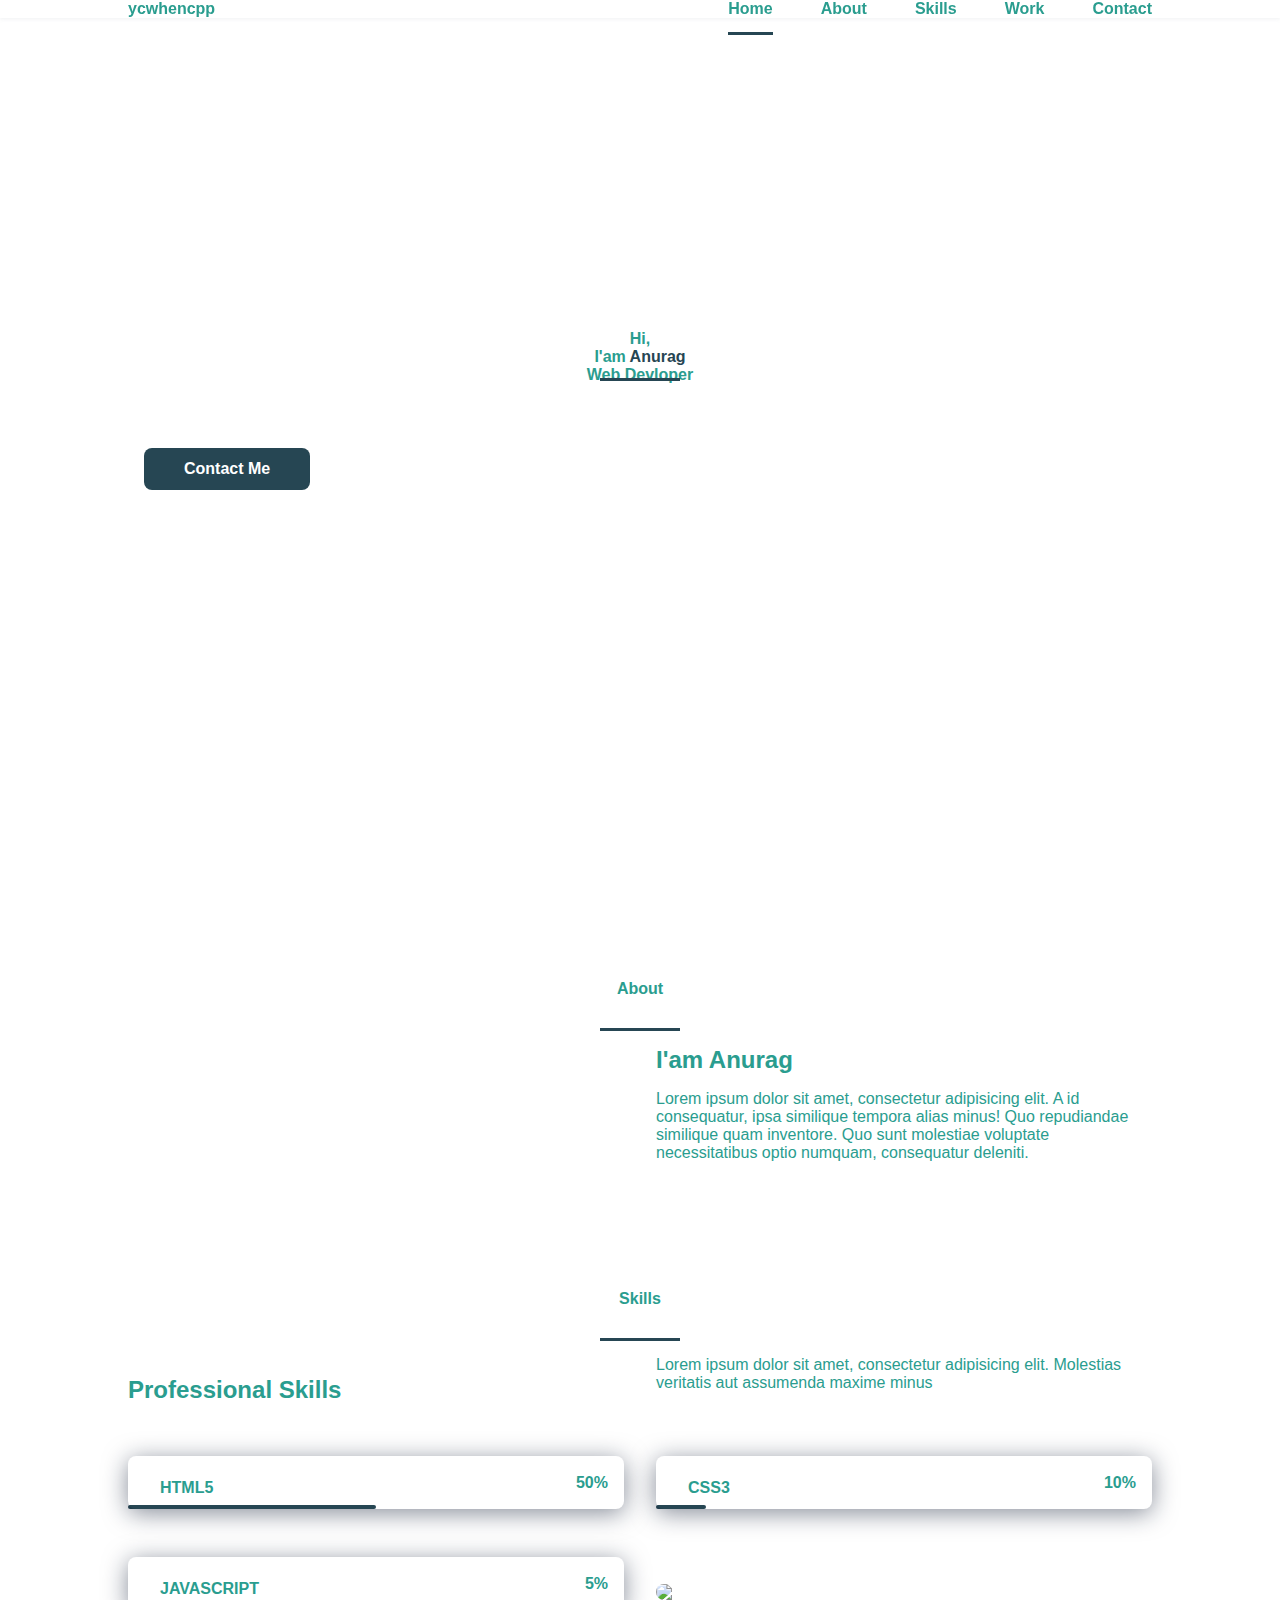
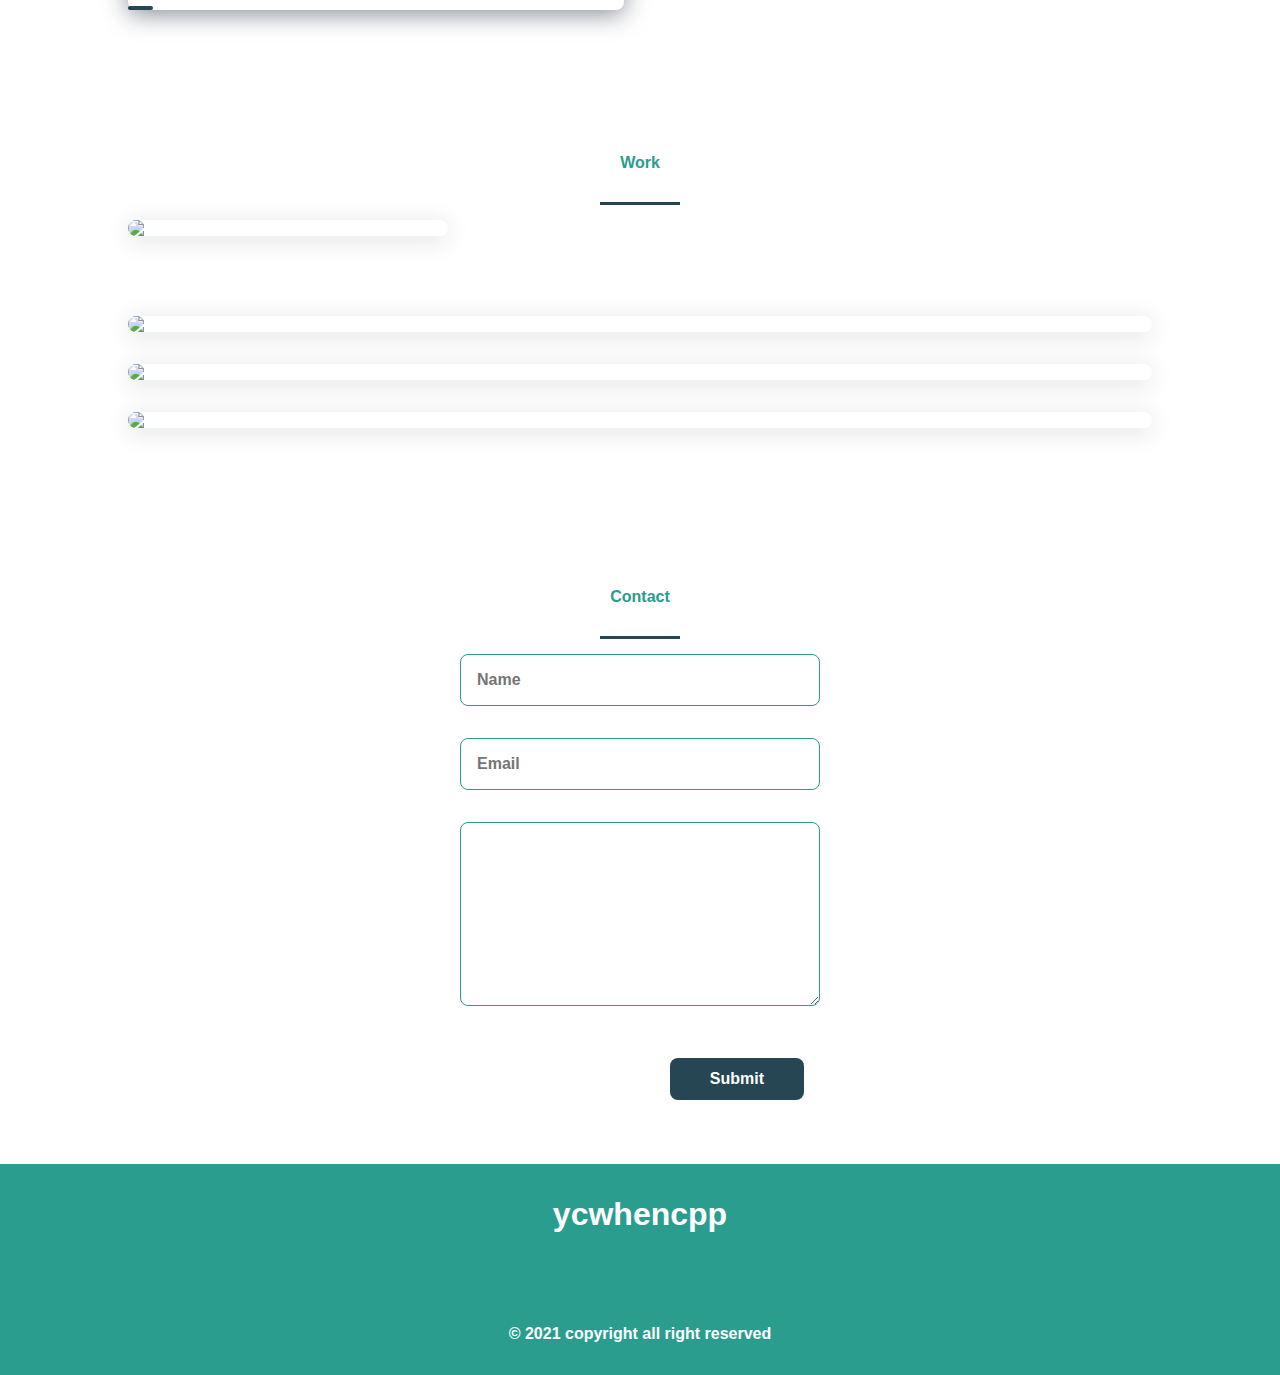
==== homepage.html @ 851d522e "intial commit" ====
<!DOCTYPE html>

<html lang="en">
    <head>
       <!-- <link rel="stylesheet" href="https://cdn.jsdelivr.net/npm/bootstrap@4.5.3/dist/css/bootstrap.min.css" integrity="sha384-TX8t27EcRE3e/ihU7zmQxVncDAy5uIKz4rEkgIXeMed4M0jlfIDPvg6uqKI2xXr2" crossorigin="anonymous">
        <script src="https://code.jquery.com/jquery-3.5.1.slim.min.js" integrity="sha384-DfXdz2htPH0lsSSs5nCTpuj/zy4C+OGpamoFVy38MVBnE+IbbVYUew+OrCXaRkfj" crossorigin="anonymous"></script>
   <script src="https://cdn.jsdelivr.net/npm/bootstrap@4.5.3/dist/js/bootstrap.bundle.min.js" integrity="sha384-ho+j7jyWK8fNQe+A12Hb8AhRq26LrZ/JpcUGGOn+Y7RsweNrtN/tE3MoK7ZeZDyx" crossorigin="anonymous"></script>-->
        <link href="styles.css" rel="stylesheet">
        <title>PORTFOLIO</title>
        <meta charset='utf-8'>
        <meta name="viewport" content="width=device-width, initial-scale=1">
    </head>
    <body>
          <header class="header-1">
              <nav class="navbar bd-grid ">
                  <div >
                      <a href ="#" class="nav-logo">ycwhencpp</a>
                  </div>
                  <div class=nav-menu id="nav-menu">
                      <ul class="nav-list">
                          <li class="nav-item"><a href="#home" class="nav-link active">Home</a></li>
                          <li class="nav-item"><a href="#about" class="nav-link">About</a></li>
                          <li class="nav-item"><a href="#skills" class="nav-link">Skills</a></li>
                          <li class="nav-item"><a href="#work" class="nav-link">Work</a></li>
                          <li class="nav-item"><a href="#contact" class="nav-link">Contact</a></li>
                      </ul>
                  </div>
                  <div class="nav-toogle" id="nav-toogle">
                    <box-icon name='menu'></box-icon>
                  </div>
              </nav>
          </header>


           <main class ="main-1">

               <!---------------HOME PAGE------------------>

               <section class="home section bd-grid" id="home">
                   <div class="home-data">
                       <h1 class="section-title">Hi,<br>I'am <span class=home-title-color>Anurag</span><br>Web Devloper</h1>
                       <a href="#" class="button-hire">Contact Me</a>
                   </div>
                   <div class="home-social">
                       <a href="#" class="home-social-icon"><box-icon name='linkedin-square' type='logo' ></box-icon></a>
                       <a href="#" class="home-social-icon"><box-icon name='github' type='logo' ></box-icon></a>

                       <a href="#" class="home-social-icon"><box-icon name='envelope' type='solid' ></box-icon></a>
                   </div>
                   <div class="home-img"><img src="Laptop.jpeg" alt=""></div>
               </section>
               <!-----------------ABOUT SECTION------------------>
               <section class= "about section " id="about">
                   <h2 class="section-title">About</h2>
                   <div class="about-container bd-grid">
                   <div class="about-img">
                       <img src="try1.jpg"  alt="">
                   </div>
                   <div>
                       <h2 class="about-subtitle">I'am Anurag</h2>
                       <P class="about-text">Lorem ipsum dolor sit amet, consectetur adipisicing elit. A id consequatur, ipsa similique tempora alias minus! Quo repudiandae similique quam inventore. Quo sunt molestiae voluptate necessitatibus optio numquam, consequatur deleniti.</P>
                   </div>
                  </div>
               </section>
               <!------------------SKILLS SECTION------------------------->
               <section class="skills section" id= "skills">
                   <h2 class="section-title">Skills</h2>
                   <div class="skills-container bd-grid" >
                       <h2 class=skils-subtitle>Professional Skills</h2>
                       <p class="skills-text">Lorem ipsum dolor sit amet, consectetur adipisicing elit. Molestias veritatis aut assumenda maxime minus</p>

                       <div class="skills-data">
                           <div class="skills-names">
                               <box-icon type='logo' name='html5' class="skills-icon"></box-icon>
                               <span class="skill-name">HTML5</span>
                           </div>
                           <div class="skills-percentage">50%</div>
                           <div class="skills-bar skills-html"></div>
                       </div>

                        <div class="skills-data">
                           <div class="skills-names">
                               <box-icon name='css3' type='logo' class="skills-icon" ></box-icon>
                               <span class="skill-name">CSS3</span>
                           </div>
                           <div class="skills-percentage">10%</div>
                           <div class="skills-bar skills-css"></div>
                       </div>

                       <div class="skills-data">
                           <div class="skills-names">
                               <box-icon name='javascript' type='logo'  class="skills-icon" ></box-icon>
                               <span class="skill-name">JAVASCRIPT</span>
                           </div>
                           <div class="skills-percentage">5%</div>
                           <div class="skills-bar skills-javascript"></div>
                       </div>
                       <div> <img src="try2.jpg" class="skills-img"></div>
                   </div>
               </section>
               <!-------------------------------WORK SECTION------------------------->
               <section class="work section" id= "work">
                   <h2 class="section-title">Work</h2>
                   <div class="work-container bd-grid">
                       <div class="work-img">
                           <img src="try3.jpg">
                       </div>
                   </div>
                   <div class="work-conatiner bd-grid">
                       <div class="work-img">
                           <img src="try4.jpg">
                       </div>
                   </div>
                   <div class="work-conatiner bd-grid">
                       <div class="work-img">
                           <img src="try5.jpg">
                       </div>
                   </div>
                   <div class="work-conatiner bd-grid">
                       <div class="work-img">
                           <img src="try6.jpg">
                       </div>
                   </div>
               </section>
               <!----------------------------CONTACT SECTION-------------------------------------->
               <section class= "contact section" id="contact">
                   <h2 class="section-title">Contact</h2>
                   <div class="contact-container bd-grid " >
                    <form action="" class="contact-form">
                        <input type="text" placeholder="Name"  autocomplete="false"class="contact-input">
                         <input type="mail" placeholder="Email"  autocomplete="false"class="contact-input">
                         <textarea name="" id="" rows="10" columns="0" class="contact-input"></textarea>
                         <input type="button" value="Submit" class="contact-button button ">
                    </form>
                   </div>
               </section>
           </main>
           <!----------------------------FOOTER ----------------------------------------->
           <footer class="footer">
               <p class="footer-title">ycwhencpp</p>
               <div class="footer-social">
                   <a href="#" class="footer-icon"><box-icon name='facebook' type='logo' ></box-icon></a>
                   <a href="#" class="footer-icon"><box-icon name='instagram' type='logo' ></box-icon></a>
                   <a href="#" class="footer-icon"><box-icon name='twitter' type='logo' ></box-icon></a>
                   <a href="#" class="footer-icon"><box-icon name='snapchat' type='logo' ></box-icon></a>
               </div>
               <p class=footer-text> &#169; 2021 copyright all right reserved</p>
           </footer>
            <!-----------scroll reaveal aniamtion script--------->
            <script src="https://unpkg.com/scrollreveal"></script>

          <!------ ADDING BOX CUSTOM ELEMENT SCRIPT--------->
        <script src="https://unpkg.com/boxicons@latest/dist/boxicons.js"></script>
        <!---------- CREATED SCRIPT FOR DESIGN-------------->
        <script src="main.js"></script>
    </body>
</html>



<!-----https://coolors.co/palettes/trendin---->
---- styles.css ----
/*------------------------------------------- DECLARING VARIABLES----------------------------------------*/

:root{
  --primary-color: #264653;
  --accent-color:#2a9d8f;
}

:root{
    --header-height:3rem;
    --font-weight:600;
}
:root{
    --body-font:"Poppins",sans-serif;
    --heading-font-size:2 rem;
    --subheading-font-size:1.5 rem;
    --normal-font-size:0.9 rem;
}
@media screen and (min-width:768px){
    --heading-font-size:3.5rem;
    --subheading-font-size:2rem;
    --normal-font-size:1rem;
}
:root{
    --mg-1:0.5rem;
    --mg-2:1rem;
    --mg-3:1.5rem;
    --mg-4:2rem;
    --mg-5:2.5rem;
    --mg-6:3rem;
}
:root{
    --z-back:-10;
    --z-normal:1;
    --z-tooltip:10;
    --z-fixed:100;
/*----------------------------------------------NECESSARY CSS VALUES---------------------------------------*/
}
*,::after ,::before{
    box-sizing:border-box;
}
html{
     scroll-behavior: smooth;
}
/*----------------------------------------------TAGS CSS VALUES--------------------------------------------*/
body{
    margin:var(--header-height) 0 0 0;
    font-family:var(--body-font);
    font-size:var(--heading-font-size);
    color:var(--accent-color);
}
h1,h2,p{
    margin:0;
}
ul{
    margin:0;
    padding:0;
    list-style:none;
}
a{
    text-decoration:none;
}
img{
    max-width:100%;
    height:auto;
    display:block;
}
/*---------------------------------------------- CLASSES CSS VALUES-----------------------------------------*/
.section-title{
    position:relative;
    font-size:var(--subheading-font-size);
    margin-top:var(--mg-2);
    margin-bottom:var(--mg-4);
    text-align:center;

}
.section-title::after{
    position:absolute;
    content:"";
    width:64px;
    height:0.18rem;
    left:0;
    right:0;
    margin:auto;
    top:2rem;
    background-color:var(--primary-color);
}
.section{
    padding-top:3rem;
    padding-bottom:2rem;

}
/*-----------------------------------------------LAYOUT CSS VALUES ---------------------------------------*/
.bd-grid{
    max-width:1024px;
    display:grid;
    grid-template-columns:100%;
    column-gap:2rem;
    width:calc(100%-2rem);
    margin-left:var(--mg-2);
    margin-right:var(--mg-2);

}
.header-1{
    position:fixed;
    width:100%;
    top:0;
    left:0;
    background-color:#fff;
    z-index:var(--z-fixed);
    box-shadow: 0px 1px 4px rgba(146,161,176,0.15);
}
.navbar{
    display:flex;
    justify-content:space-between;
    align-items:center;
    height:var(--header-height);
    font-weight:var(--font-weight);
}
@media screen and (max-device-width:768px){
    .nav-menu{
        position:fixed;
        top:var(--header-height);
        right:-100%;
        background-color:var(--accent-color);
        padding:2rem;
        width:75%;
        height:100%;
        transition:0.5s;
    }
}
 .nav-item{
        margin-bottom:var(--mg-4);
    }
    .nav-link{
        position:relative;
        color:#fff;
    }
    .nav-link:hover{
        position:relative;
    }
    .nav-link:hover::after{
        position:absolute;
        content:"";
        top:2rem;
        left:0;
        height:0.18rem;
        width:100%;
        background-color:var(--primary-color);
    }
    .nav-logo{
        color:var(--accent-color);
    }
    .nav-toogle{
        color:var(--accent.color);
        font-size:1.5rem;
        cursor:pointer;
    }
/*----------------------------------------------ACTIVE MENUBAR CSS----------------------------------------*/
.active::after{
     position:absolute;
        content:"";
        top:2rem;
        left:0;
        height:0.18rem;
        width:100%;
        background-color:var(--primary-color);
}
.show{
    right:0;
}
/*-----------------------------------------------HOME SECTION CSS-----------------------------------------*/

.home{
    grid-row-gap: 1rem ;
    height:calc(100vh - 3rem);
}
.home-data{
    align-self:center;
}
.home-data{
    font-size:var(--heading-font-size);
    margin-bottom:var(--mg-5);

}
.home-title-color{
    color:var(--primary-color);
}
.home-social{
    display:flex;
    flex-direction:column;
}
.home-social-icon{
    color:var(--accent-color);
    margin-bottom:var(--mg-4);
    font-size:1.5rem;
    width:max-content;
}
.home-social-icon:hover{
    color:var(--primary-color);
}
.home-img{
    position:absolute;
    width:295px;
    right:0;
    bottom:0;
}
.button-hire ,.button{
    display:inline-block;
    background-color:var(--primary-color);
    color:#fff;
    font-weight:var(--font-weight);
    border-radius:0.5rem;
    padding:.75rem 2.5rem;
    margin:1rem;
}
.button-hire:hover, .button:hover{
    box-shadow: 0 10px 36px rgba(0,0,0,.15);
}
/*----------------------------------------ABOUT SECTION CSS----------------------------------------------*/
.about-container{
    display:grid;
     grid-row-gap:2rem;
    text-align:center;
}
.about-subtitle{
    margin-bottom:var(--mg-2);
}
.about-img{
   display:flex;
   justify-content:center;
}
.about-img img{
    width:240px;
     border-radius:0.5rem;
}
/*-------------------------------------------SKILLS SECTION CSS-------------------------------------------*/
.skills-container{
     grid-row-gap:2rem;
    text-align:center;
}
.skills-subtitle{
    margin-bottom:var(--mg-2);
}
.skills-text{
    margin-bottom:var(--mg-4);
}
.skills-data{
    display:flex;
    justify-content:space-between;
    align-items:center;
    position:relative;
    font-weight:var(--font-weight);
    padding:.5rem 1rem;
    margin-bottom:var(--mg-2);
    border-radius:.5rem;
    box-shadow: 0 4px 25px rgba(14,26,49,.5);
}
.skills-icon{
    margin-right:var(--mg-2);
    font-size:2rem;
    color:var(--primary-color);
    margin-bottom:10px;
}
.skills-names{
    align-items:center;
}
.skills-bar{
    position:absolute;
    left:0;
    bottom:0;
    background-color:var(--primary-color);
    height:.25rem;
    border-radius:.5rem;
    z-index:var(--z-back);
}
.skills-html{
    width:50%;
}
.skills-css{
    width:10%;
}
.skills-javascript{
    width:5%;
}
.skills-img{
    border-radius:.5rem;
}
/*------------------------------------------WORK SECTION CSS---------------------------------------------*/
.work{
    text-align:center;
}

.work-img{
    box-shadow:0 4px 25px rgba(14,36,49,.15);
    border-radius:.5rem;
    margin-bottom:2rem;
    overflow:hidden;
}
.work-img img{
    transition:0.5s;
    cursor:pointer;
}
.work-img img:hover{
    transform:scale(1.1);
}
/*---------------------------------------------CONTACT SECTION CSS---------------------------------------*/
.contact-input{
    width:100%;
    font-size:var(--normal-font-size);
    font-weight:var(--font-weight);
    padding:1rem;
    border-radius:.5rem;
    border: 1.5px solid var(--accent-color);
    outline:none;
    margin-bottom:var(--mg-4);
}
.contact-button{
    display:block;
    border:none;
    outline:none;
    font-size:var(--normal-font-size);
    margin-left:auto;
    cursor:pointer;
}
/*----------------------------------------FOOTER CSS-----------------------------------------------------*/
.footer{
    background-color:var(--accent-color);
    color:#fff;
    font-weight:var(--font-weight);
    text-align:center;
    padding:2rem 0;
}
.footer-title{
    font-size:2rem;
    margin-bottom:var(--mg-4);
}
.footer-social{
    margin-bottom:var(--mg-4);
}
.footer-icon{
    font-size:1.5rem;
    color:#fff;
    margin:0  var(--mg-2) ;
}
/*----------------------------------------MEDIA QUERIES--------------------------------------------------*/
@media screen and (min-width:768px){
    body{
        margin:0;
    }
    .section{
        padding-top:4rem;
        padding-bottom:3rem;
    }
    .section-title{
        margin-bottom:var(--mg-6);
    }
    .section-title::after{
        width:80px;
        top:3rem;
    }
    .navbar{
        height:calc(var(--header-height) +1rem );
    }
    .nav-list{
        display:flex;
        padding-top:0;
    }
    .nav-item{
        margin-left:var(--mg-6);
        margin-bottom:0;
    }
    .nav-toogle{
        display:none;
    }
    .nav-link{
        color:var(--accent-color);
    }
    .home{
        height:100vh;
    }
    .home-data{
        align-self:flex-end;
    }
    .home-social{
        padding-top:0;
        padding-bottom:2.5rem;
        flex-direction:row;
        align-self:flex-end;
    }
    .home-social-icon{
        margin-bottom:0;
        margin-right:var(--mg-4);
    }
    .home-img{
        width:457px;
        bottom:15%;
    }
    .about-container, .skills-container {
        grid-template-columns:repeat(2,1fr);
        align-items:center;
        text-align:initial;
    }
    .about-img img{
        width:300px;
    }
    .work-container{
        grid-template-columns:repeat(3,1fr);
        grid-template-rows:repeat(2,1fr);
        column-gap:2rem;
    }
    .contact-form{
        width:360px;
    }
    .contact-container{

        justify-items:center;
    }
}
@media  screen and (min-width: 1024px ){
    .bd-grid{
        margin-left:auto;
        margin-right:auto;
    }
    .home-img{
        right:10%;
    }
}
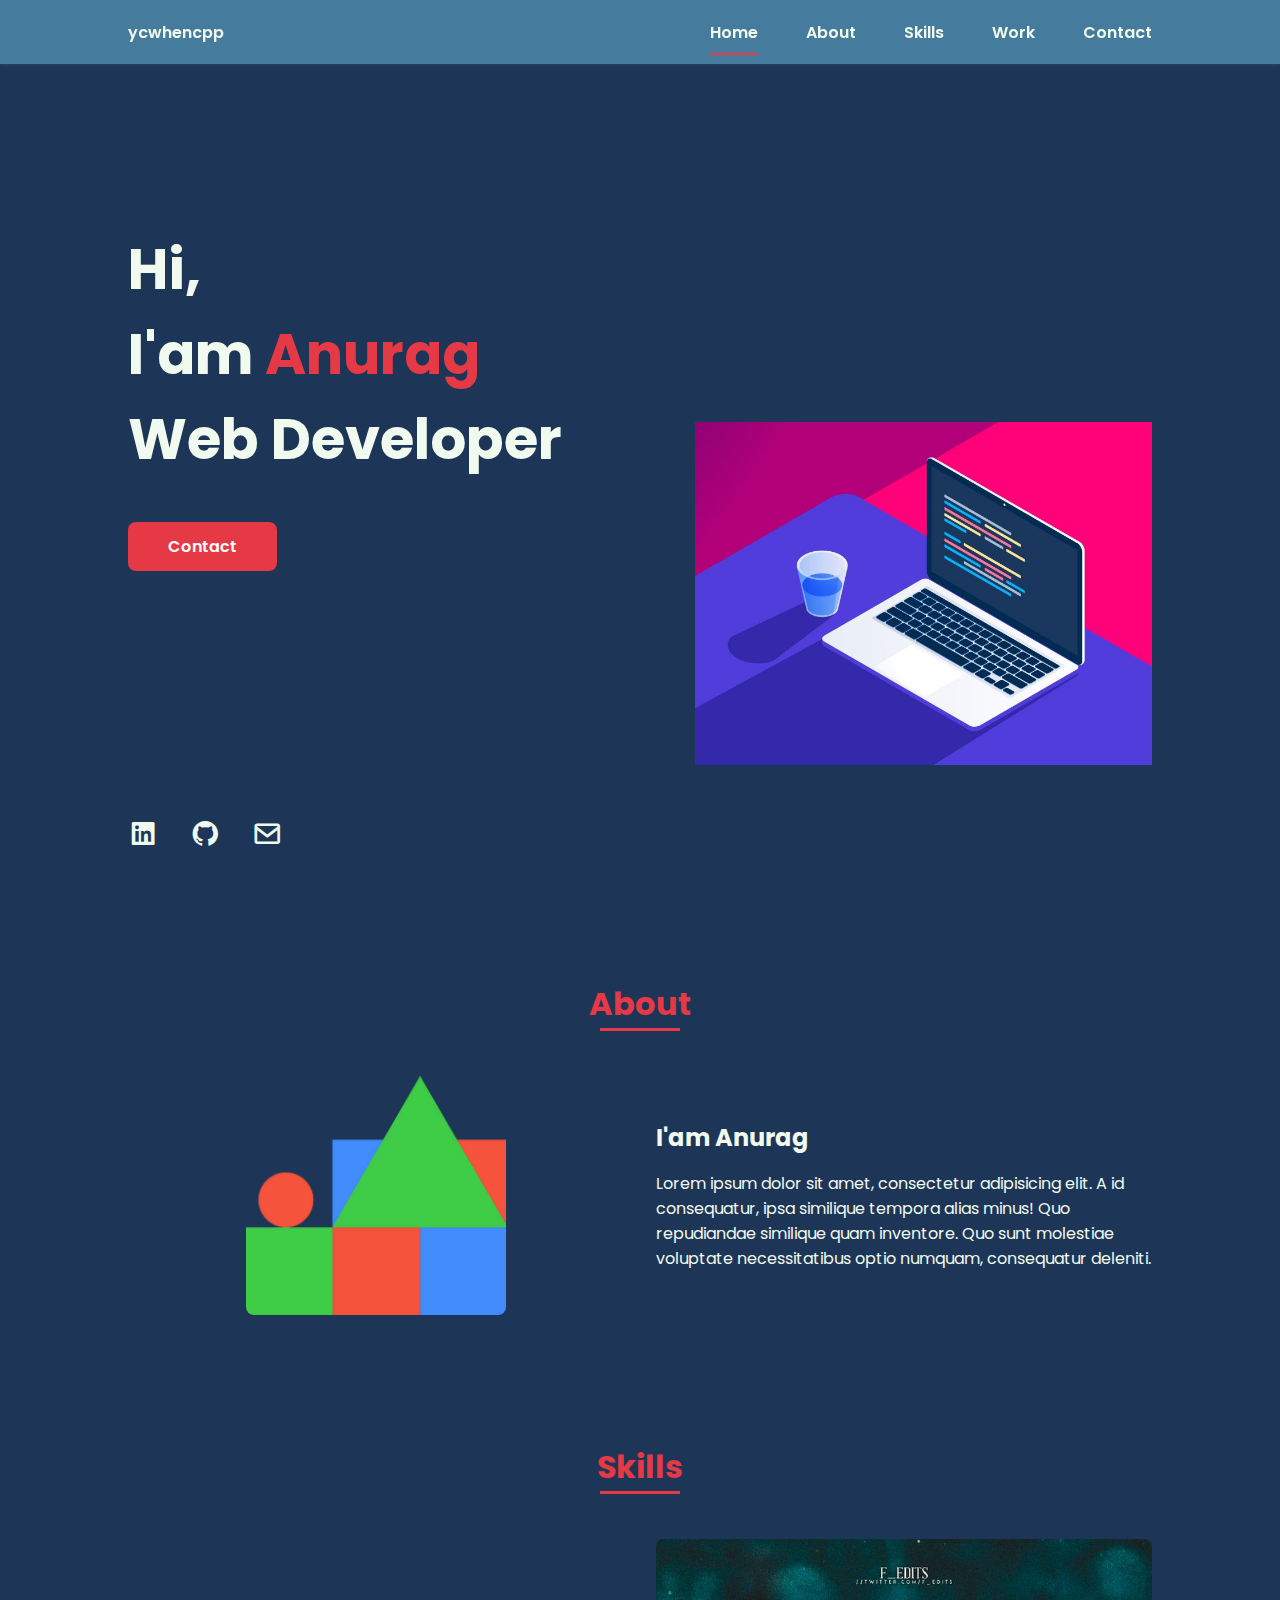
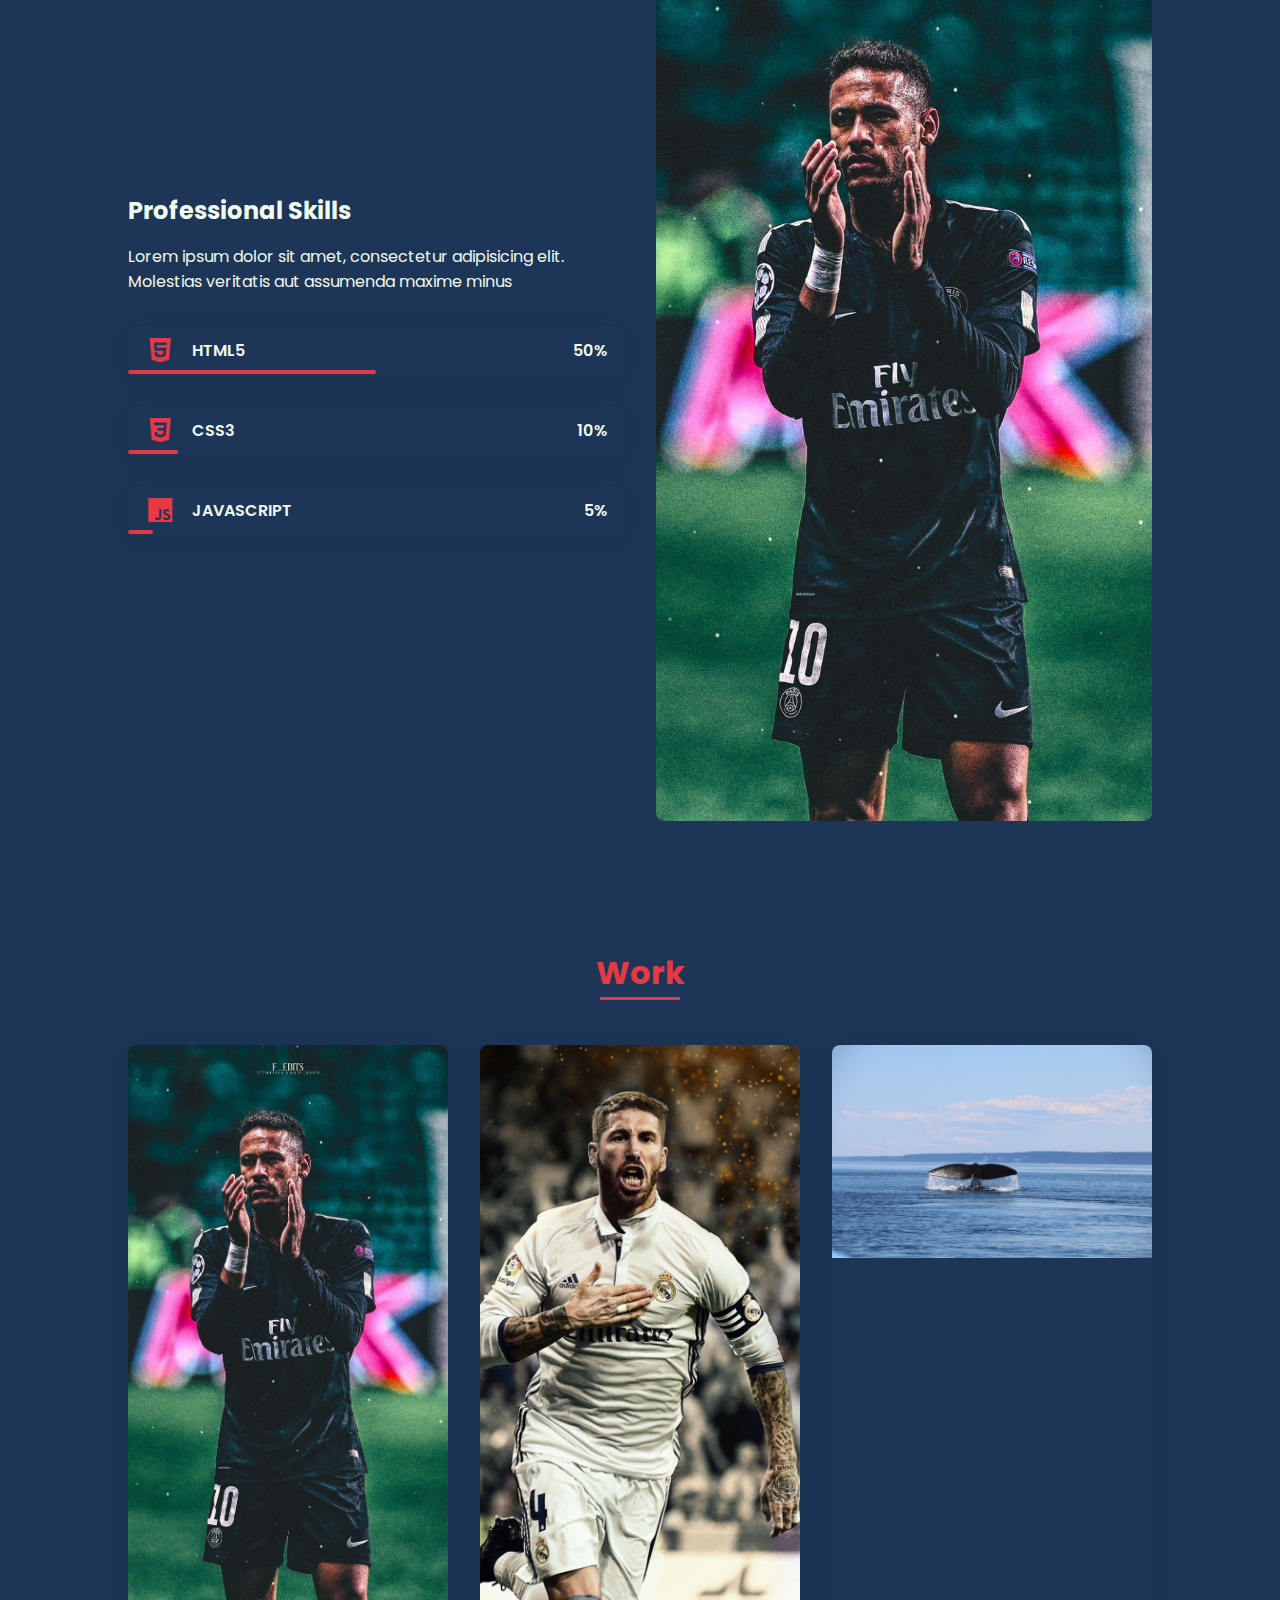
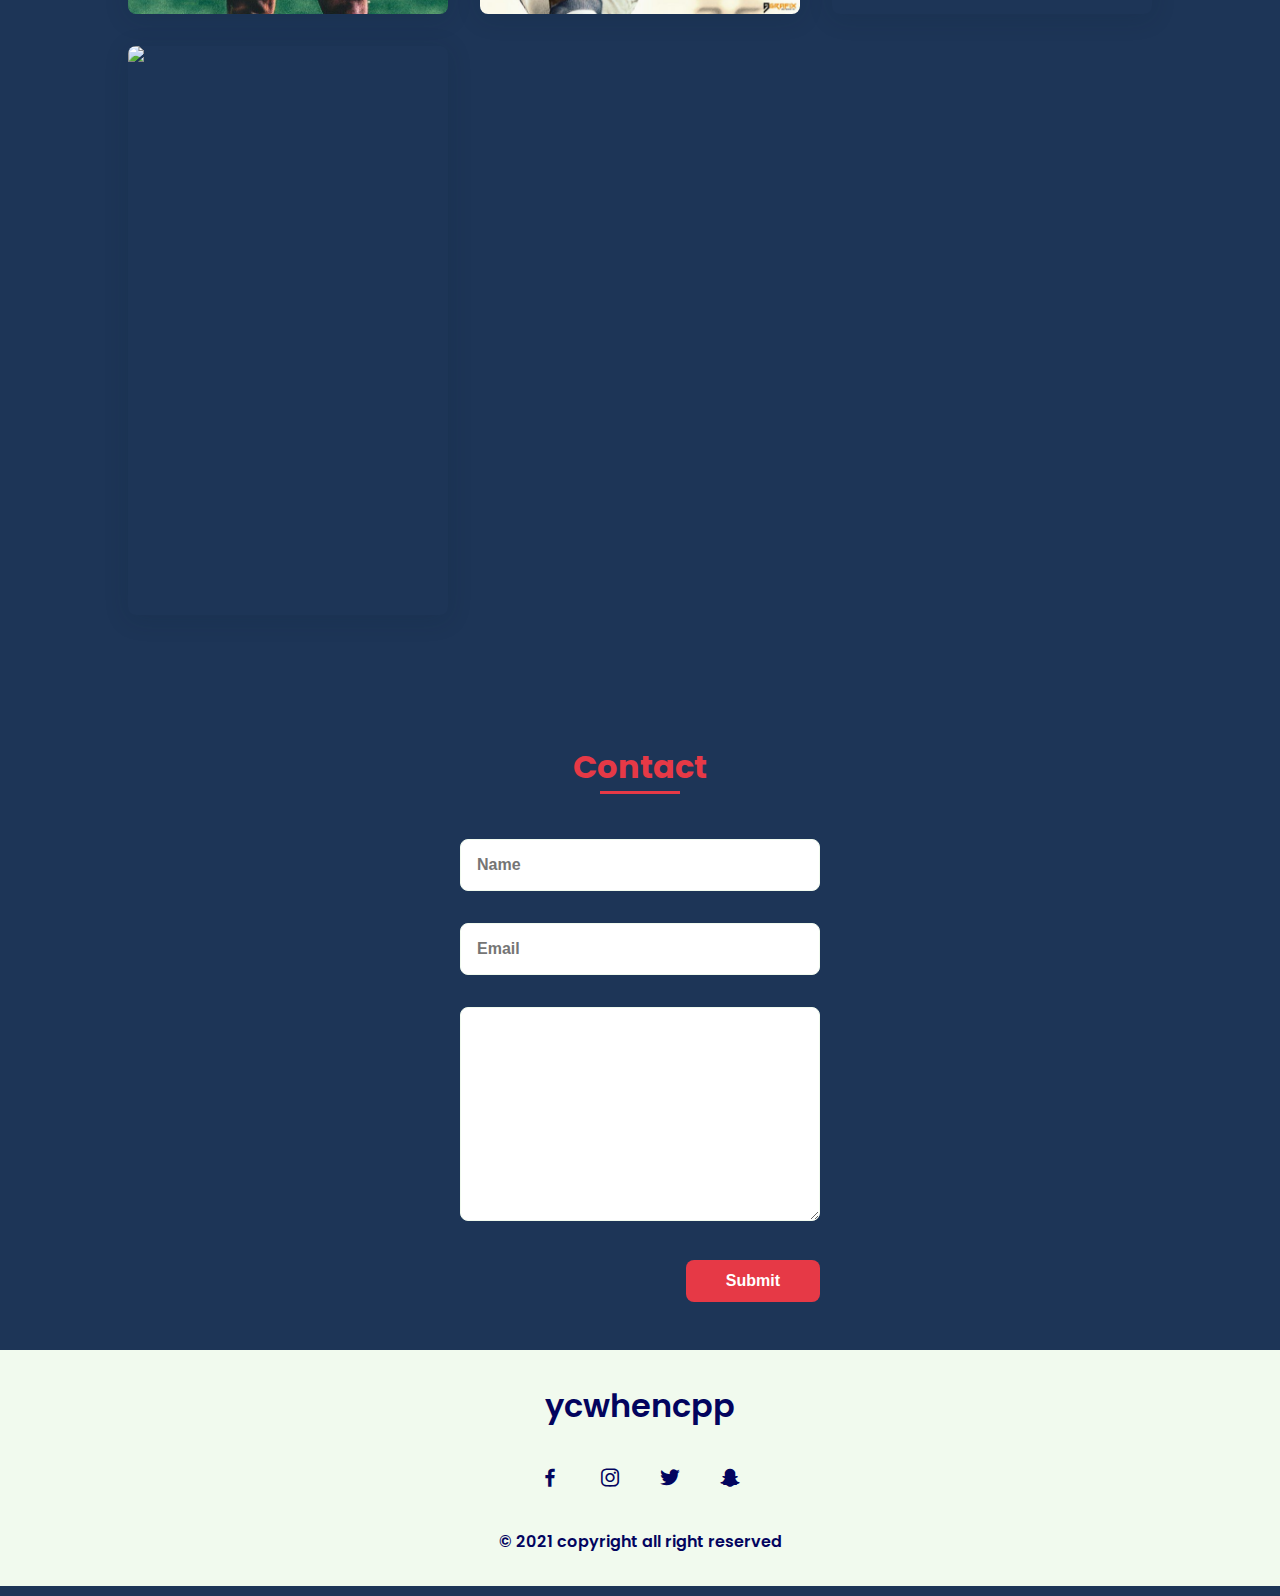
==== commit 06f32dca: "fixed homepage issue" ====
--- a/homepage.html
+++ b/homepage.html
@@ -5,14 +5,30 @@
        <!-- <link rel="stylesheet" href="https://cdn.jsdelivr.net/npm/bootstrap@4.5.3/dist/css/bootstrap.min.css" integrity="sha384-TX8t27EcRE3e/ihU7zmQxVncDAy5uIKz4rEkgIXeMed4M0jlfIDPvg6uqKI2xXr2" crossorigin="anonymous">
         <script src="https://code.jquery.com/jquery-3.5.1.slim.min.js" integrity="sha384-DfXdz2htPH0lsSSs5nCTpuj/zy4C+OGpamoFVy38MVBnE+IbbVYUew+OrCXaRkfj" crossorigin="anonymous"></script>
    <script src="https://cdn.jsdelivr.net/npm/bootstrap@4.5.3/dist/js/bootstrap.bundle.min.js" integrity="sha384-ho+j7jyWK8fNQe+A12Hb8AhRq26LrZ/JpcUGGOn+Y7RsweNrtN/tE3MoK7ZeZDyx" crossorigin="anonymous"></script>-->
+
+                <meta charset="UTF-8">
+        <meta name="viewport" content="width=device-width, initial-scale=1">
+
+
+
         <link href="styles.css" rel="stylesheet">
-        <title>PORTFOLIO</title>
-        <meta charset='utf-8'>
-        <meta name="viewport" content="width=device-width, initial-scale=1">
+
+
+
+         <!------ ADDING BOX CUSTOM ELEMENT SCRIPT--------->
+        <link href="https://cdn.jsdelivr.net/npm/boxicons@2.0.5/css/boxicons.min.css" rel="stylesheet">
+        <link href='https://unpkg.com/boxicons@2.0.7/css/boxicons.min.css' rel='stylesheet'>
+
+        <title>Portfolio</title>
+
+
+
+
+
     </head>
     <body>
           <header class="header-1">
-              <nav class="navbar bd-grid ">
+              <nav class="nav bd-grid ">
                   <div >
                       <a href ="#" class="nav-logo">ycwhencpp</a>
                   </div>
@@ -26,7 +42,7 @@
                       </ul>
                   </div>
                   <div class="nav-toogle" id="nav-toogle">
-                    <box-icon name='menu'></box-icon>
+                    <i class='bx bx-menu'></i>
                   </div>
               </nav>
           </header>
@@ -36,25 +52,28 @@
 
                <!---------------HOME PAGE------------------>
 
-               <section class="home section bd-grid" id="home">
+               <section class="home bd-grid" id="home">
                    <div class="home-data">
-                       <h1 class="section-title">Hi,<br>I'am <span class=home-title-color>Anurag</span><br>Web Devloper</h1>
-                       <a href="#" class="button-hire">Contact Me</a>
+                    <h1 class="home-title">Hi,<br>I'am <span class=home-title-color>Anurag</span><br>Web Developer</h1>
+                       <a href="#" class="button-hire button">Contact</a>
                    </div>
                    <div class="home-social">
-                       <a href="#" class="home-social-icon"><box-icon name='linkedin-square' type='logo' ></box-icon></a>
-                       <a href="#" class="home-social-icon"><box-icon name='github' type='logo' ></box-icon></a>
+                   <a href="https://www.linkedin.com/in/anurag-kumar-chaudhary-4576191a0/" class="home-social-icon"><i class='bx bxl-linkedin-square bx-tada' ></i></a>
 
-                       <a href="#" class="home-social-icon"><box-icon name='envelope' type='solid' ></box-icon></a>
+                   <a href="https://github.com/ycwhencpp" class="home-social-icon"><i class='bx bxl-github bx-tada' ></i></a>
+                   <a href="mailto:anurag.jay1002@gmail.com" class="home-social-icon"><i class='bx bx-envelope bx-tada' ></i></a>
+
+
+
                    </div>
-                   <div class="home-img"><img src="Laptop.jpeg" alt=""></div>
+                   <div class="home-img"><img src="images/Laptop.jpeg" alt=""></div>
                </section>
                <!-----------------ABOUT SECTION------------------>
                <section class= "about section " id="about">
                    <h2 class="section-title">About</h2>
                    <div class="about-container bd-grid">
                    <div class="about-img">
-                       <img src="try1.jpg"  alt="">
+                       <img src=" images/try1.jpg"  alt="">
                    </div>
                    <div>
                        <h2 class="about-subtitle">I'am Anurag</h2>
@@ -66,71 +85,86 @@
                <section class="skills section" id= "skills">
                    <h2 class="section-title">Skills</h2>
                    <div class="skills-container bd-grid" >
-                       <h2 class=skils-subtitle>Professional Skills</h2>
+                    <div>
+                       <h2 class=skills-subtitle>Professional Skills</h2>
                        <p class="skills-text">Lorem ipsum dolor sit amet, consectetur adipisicing elit. Molestias veritatis aut assumenda maxime minus</p>
-
                        <div class="skills-data">
                            <div class="skills-names">
-                               <box-icon type='logo' name='html5' class="skills-icon"></box-icon>
-                               <span class="skill-name">HTML5</span>
+                               <i class="bx bxl-html5 skills-icon"></i>
+                               <span class="skills-name">HTML5</span>
                            </div>
-                           <div class="skills-percentage">50%</div>
-                           <div class="skills-bar skills-html"></div>
+                            <div class="skills-bar skills-html"> </div>
+
+                           <div>
+
+                            <span class="skills-percentage" >50%</span>
+                           </div>
+                          </div>
+                       <div class="skills-data">
+                           <div class="skills-names">
+                               <i class="bx bxl-css3 skills-icon"></i>
+                               <span class="skills-name">CSS3</span>
+                           </div>
+                           <div class="skills-bar skills-css"></div>
+                           <div>
+                            <span class="skills-percentage" >10%</span>
+                           </div>
+
+                       </div>
+                       <div class="skills-data">
+                           <div class="skills-names">
+                               <i class="bx bxl-javascript skills-icon" ></i>
+                               <span class="skills-name">JAVASCRIPT</span>
+                           </div>
+                           <div class="skills-bar skills-javascript"></div>
+                           <div>
+                            <span class="skills-percentage" >5%</span>
+                           </div>
+
                        </div>
 
-                        <div class="skills-data">
-                           <div class="skills-names">
-                               <box-icon name='css3' type='logo' class="skills-icon" ></box-icon>
-                               <span class="skill-name">CSS3</span>
-                           </div>
-                           <div class="skills-percentage">10%</div>
-                           <div class="skills-bar skills-css"></div>
+                      </div>
+                       <div>
+                        <img src="images/try3.jpg" class="skills-img">
                        </div>
+                      </div>
 
-                       <div class="skills-data">
-                           <div class="skills-names">
-                               <box-icon name='javascript' type='logo'  class="skills-icon" ></box-icon>
-                               <span class="skill-name">JAVASCRIPT</span>
-                           </div>
-                           <div class="skills-percentage">5%</div>
-                           <div class="skills-bar skills-javascript"></div>
-                       </div>
-                       <div> <img src="try2.jpg" class="skills-img"></div>
-                   </div>
                </section>
                <!-------------------------------WORK SECTION------------------------->
                <section class="work section" id= "work">
                    <h2 class="section-title">Work</h2>
                    <div class="work-container bd-grid">
+
                        <div class="work-img">
-                           <img src="try3.jpg">
+                           <img src="images/try3.jpg">
                        </div>
-                   </div>
-                   <div class="work-conatiner bd-grid">
+
+
                        <div class="work-img">
-                           <img src="try4.jpg">
+                           <img src="images/try4.jpg">
                        </div>
-                   </div>
-                   <div class="work-conatiner bd-grid">
+
+
                        <div class="work-img">
-                           <img src="try5.jpg">
+                           <img src="images/try5.jpg">
                        </div>
-                   </div>
-                   <div class="work-conatiner bd-grid">
+
                        <div class="work-img">
-                           <img src="try6.jpg">
+                           <img src="images/try6.jpg">
                        </div>
                    </div>
                </section>
                <!----------------------------CONTACT SECTION-------------------------------------->
+
                <section class= "contact section" id="contact">
                    <h2 class="section-title">Contact</h2>
-                   <div class="contact-container bd-grid " >
+                   <div class="contact-container bd-grid">
                     <form action="" class="contact-form">
+
                         <input type="text" placeholder="Name"  autocomplete="false"class="contact-input">
-                         <input type="mail" placeholder="Email"  autocomplete="false"class="contact-input">
+                        <input type="mail" placeholder="Email"  autocomplete="false"class="contact-input">
                          <textarea name="" id="" rows="10" columns="0" class="contact-input"></textarea>
-                         <input type="button" value="Submit" class="contact-button button ">
+                         <input type="button" value="Submit" class="contact-button button">
                     </form>
                    </div>
                </section>
@@ -139,20 +173,22 @@
            <footer class="footer">
                <p class="footer-title">ycwhencpp</p>
                <div class="footer-social">
-                   <a href="#" class="footer-icon"><box-icon name='facebook' type='logo' ></box-icon></a>
-                   <a href="#" class="footer-icon"><box-icon name='instagram' type='logo' ></box-icon></a>
-                   <a href="#" class="footer-icon"><box-icon name='twitter' type='logo' ></box-icon></a>
-                   <a href="#" class="footer-icon"><box-icon name='snapchat' type='logo' ></box-icon></a>
+
+                <a href="#" class="footer-icon"><i class="bx bxl-facebook" ></i></a>
+                <a href="https://www.instagram.com/anurag_chaudhary.1/" class="footer-icon"><i class="bx bxl-instagram" ></i></a>
+                <a href="https://twitter.com/ycwhencpp" class="footer-icon"><i class="bx bxl-twitter" ></i></a>
+                <a href="#" class="footer-icon"><i class="bx bxl-snapchat" ></i></a>
+
                </div>
                <p class=footer-text> &#169; 2021 copyright all right reserved</p>
            </footer>
             <!-----------scroll reaveal aniamtion script--------->
-            <script src="https://unpkg.com/scrollreveal"></script>
+           <script src="https://unpkg.com/scrollreveal"></script>
 
-          <!------ ADDING BOX CUSTOM ELEMENT SCRIPT--------->
-        <script src="https://unpkg.com/boxicons@latest/dist/boxicons.js"></script>
+
         <!---------- CREATED SCRIPT FOR DESIGN-------------->
         <script src="main.js"></script>
+
     </body>
 </html>
 
--- a/styles.css
+++ b/styles.css
@@ -1,8 +1,18 @@
+
+
+                       /*------------------GOOGLE FONTS-------------------------*/
+
+
+@import url("https://fonts.googleapis.com/css2?family=Poppins:wght@400;600;700&display=swap");
+
+
+
+
 /*------------------------------------------- DECLARING VARIABLES----------------------------------------*/
 
 :root{
-  --primary-color: #264653;
-  --accent-color:#2a9d8f;
+  --primary-color: #e63946;
+  --accent-color:#f1faee;
 }
 
 :root{
@@ -11,14 +21,16 @@
 }
 :root{
     --body-font:"Poppins",sans-serif;
-    --heading-font-size:2 rem;
-    --subheading-font-size:1.5 rem;
-    --normal-font-size:0.9 rem;
+    --heading-font-size: 2rem;
+    --subheading-font-size: 1.5rem;
+    --normal-font-size:  0.938rem;
 }
 @media screen and (min-width:768px){
-    --heading-font-size:3.5rem;
-    --subheading-font-size:2rem;
-    --normal-font-size:1rem;
+    :root{
+    --heading-font-size: 3.5rem;
+    --subheading-font-size: 2rem;
+    --normal-font-size: 1rem;
+}
 }
 :root{
     --mg-1:0.5rem;
@@ -35,17 +47,18 @@
     --z-fixed:100;
 /*----------------------------------------------NECESSARY CSS VALUES---------------------------------------*/
 }
-*,::after ,::before{
+* ,::before,::after{
     box-sizing:border-box;
 }
 html{
      scroll-behavior: smooth;
+     background-color:#1d3557;
 }
 /*----------------------------------------------TAGS CSS VALUES--------------------------------------------*/
 body{
     margin:var(--header-height) 0 0 0;
     font-family:var(--body-font);
-    font-size:var(--heading-font-size);
+    font-size:var(--normal-font-size);
     color:var(--accent-color);
 }
 h1,h2,p{
@@ -60,17 +73,22 @@
     text-decoration:none;
 }
 img{
-    max-width:100%;
+    max-width: 100%;
     height:auto;
     display:block;
 }
+
+
 /*---------------------------------------------- CLASSES CSS VALUES-----------------------------------------*/
+
+
 .section-title{
     position:relative;
     font-size:var(--subheading-font-size);
     margin-top:var(--mg-2);
     margin-bottom:var(--mg-4);
     text-align:center;
+    color:var(--primary-color);
 
 }
 .section-title::after{
@@ -85,47 +103,53 @@
     background-color:var(--primary-color);
 }
 .section{
-    padding-top:3rem;
-    padding-bottom:2rem;
+    padding-top: 3rem;
+    padding-bottom: 2rem;
 
 }
 /*-----------------------------------------------LAYOUT CSS VALUES ---------------------------------------*/
 .bd-grid{
-    max-width:1024px;
-    display:grid;
-    grid-template-columns:100%;
-    column-gap:2rem;
-    width:calc(100%-2rem);
-    margin-left:var(--mg-2);
-    margin-right:var(--mg-2);
+    max-width: 1024px;
+  display: grid;
+  grid-template-columns: 100%;
+  grid-column-gap: 2rem;
+  width: calc(100% - 2rem);
+  margin-left: var(--mg-2);
+  margin-right: var(--mg-2);
 
 }
 .header-1{
-    position:fixed;
-    width:100%;
-    top:0;
-    left:0;
-    background-color:#fff;
-    z-index:var(--z-fixed);
-    box-shadow: 0px 1px 4px rgba(146,161,176,0.15);
-}
-.navbar{
+    width: 100%;
+  position: fixed;
+  top: 0;
+  left: 0;
+  z-index: var(--z-fixed);
+  background-color: #457b9d;
+  box-shadow: 0 1px 4px rgba(146,161,176,.15);
+}
+
+/*-----------------------------------------------NAVBAR CSS LAYOUT---------------------------------------*/
+
+ .nav{
+
     display:flex;
     justify-content:space-between;
     align-items:center;
     height:var(--header-height);
     font-weight:var(--font-weight);
-}
-@media screen and (max-device-width:768px){
+
+}
+
+@media screen and (max-width:768px){
     .nav-menu{
-        position:fixed;
-        top:var(--header-height);
-        right:-100%;
-        background-color:var(--accent-color);
-        padding:2rem;
-        width:75%;
-        height:100%;
-        transition:0.5s;
+        position: fixed;
+    top: var(--header-height);
+    right: -100%;
+    width: 80%;
+    height: 100%;
+    padding: 2rem;
+    background-color: var(--accent-color);
+    transition: .5s;
     }
 }
  .nav-item{
@@ -151,7 +175,7 @@
         color:var(--accent-color);
     }
     .nav-toogle{
-        color:var(--accent.color);
+        color:var(--accent-color);
         font-size:1.5rem;
         cursor:pointer;
     }
@@ -167,36 +191,38 @@
 }
 .show{
     right:0;
+    background-color:hsl(209, 55%, 39%);
 }
 /*-----------------------------------------------HOME SECTION CSS-----------------------------------------*/
 
 .home{
-    grid-row-gap: 1rem ;
-    height:calc(100vh - 3rem);
+                                               /*try grid-row-gap*/
+     height: calc(100vh - 3rem);
+  row-gap: 1rem;
 }
 .home-data{
     align-self:center;
 }
-.home-data{
-    font-size:var(--heading-font-size);
-    margin-bottom:var(--mg-5);
+.home-title{
+    font-size: var(--heading-font-size);
+  margin-bottom: var(--mg-5);
 
 }
 .home-title-color{
     color:var(--primary-color);
 }
 .home-social{
-    display:flex;
+    display: flex;
     flex-direction:column;
 }
 .home-social-icon{
-    color:var(--accent-color);
-    margin-bottom:var(--mg-4);
-    font-size:1.5rem;
-    width:max-content;
+    width: max-content;
+  margin-bottom: var(--mg-2);
+  font-size: 1.5rem;
+  color: var(--accent-color);
 }
 .home-social-icon:hover{
-    color:var(--primary-color);
+    color: var(--primary-color);
 }
 .home-img{
     position:absolute;
@@ -207,35 +233,39 @@
 .button-hire ,.button{
     display:inline-block;
     background-color:var(--primary-color);
-    color:#fff;
+    color:white;
     font-weight:var(--font-weight);
     border-radius:0.5rem;
     padding:.75rem 2.5rem;
-    margin:1rem;
+
 }
 .button-hire:hover, .button:hover{
     box-shadow: 0 10px 36px rgba(0,0,0,.15);
 }
 /*----------------------------------------ABOUT SECTION CSS----------------------------------------------*/
 .about-container{
-    display:grid;
-     grid-row-gap:2rem;
+                                        /*try grid-row-gap*/
+     row-gap: 2rem;
     text-align:center;
 }
 .about-subtitle{
     margin-bottom:var(--mg-2);
 }
 .about-img{
-   display:flex;
-   justify-content:center;
+                                        /*try display:flex; justify-content:center;*/
+
+   justify-self:center
 }
 .about-img img{
-    width:240px;
+    width:260px;
      border-radius:0.5rem;
 }
 /*-------------------------------------------SKILLS SECTION CSS-------------------------------------------*/
+
+
 .skills-container{
-     grid-row-gap:2rem;
+                                                /*try grid-row-gap*/
+     row-gap:2rem;
     text-align:center;
 }
 .skills-subtitle{
@@ -251,17 +281,19 @@
     position:relative;
     font-weight:var(--font-weight);
     padding:.5rem 1rem;
-    margin-bottom:var(--mg-2);
+    margin-bottom:var(--mg-4);
     border-radius:.5rem;
-    box-shadow: 0 4px 25px rgba(14,26,49,.5);
+    box-shadow: 0 4px 25px rgba(14,36,49,.15);
 }
 .skills-icon{
-    margin-right:var(--mg-2);
-    font-size:2rem;
-    color:var(--primary-color);
-    margin-bottom:10px;
+  font-size:2rem;
+  margin-right: var(--mg-2);
+  color: var(--primary-color);
+
+
 }
 .skills-names{
+    display:flex;
     align-items:center;
 }
 .skills-bar{
@@ -286,18 +318,23 @@
     border-radius:.5rem;
 }
 /*------------------------------------------WORK SECTION CSS---------------------------------------------*/
+
+
 .work{
     text-align:center;
 }
-
+.work-container{
+                                            /*try grid-row-gap*/
+    row-gap: 2rem;
+}
 .work-img{
     box-shadow:0 4px 25px rgba(14,36,49,.15);
-    border-radius:.5rem;
-    margin-bottom:2rem;
+    border-radius: .5rem;
+
     overflow:hidden;
 }
 .work-img img{
-    transition:0.5s;
+    transition:1s;
     cursor:pointer;
 }
 .work-img img:hover{
@@ -323,9 +360,11 @@
     cursor:pointer;
 }
 /*----------------------------------------FOOTER CSS-----------------------------------------------------*/
+
+
 .footer{
     background-color:var(--accent-color);
-    color:#fff;
+    color:#03045e;
     font-weight:var(--font-weight);
     text-align:center;
     padding:2rem 0;
@@ -336,85 +375,96 @@
 }
 .footer-social{
     margin-bottom:var(--mg-4);
+    color:#03045e;
 }
 .footer-icon{
     font-size:1.5rem;
-    color:#fff;
-    margin:0  var(--mg-2) ;
-}
+    color:#03045e;
+
+                              /* margin -bottom:0 var(--mg-2)*/
+    margin:0 1rem ;
+}
+.footer-icon:hover{
+    color:var(--primary-color);
+}
+
 /*----------------------------------------MEDIA QUERIES--------------------------------------------------*/
 @media screen and (min-width:768px){
-    body{
-        margin:0;
-    }
-    .section{
-        padding-top:4rem;
-        padding-bottom:3rem;
-    }
-    .section-title{
-        margin-bottom:var(--mg-6);
-    }
-    .section-title::after{
-        width:80px;
-        top:3rem;
-    }
-    .navbar{
-        height:calc(var(--header-height) +1rem );
-    }
-    .nav-list{
-        display:flex;
-        padding-top:0;
-    }
-    .nav-item{
-        margin-left:var(--mg-6);
-        margin-bottom:0;
-    }
-    .nav-toogle{
-        display:none;
-    }
-    .nav-link{
-        color:var(--accent-color);
-    }
-    .home{
-        height:100vh;
-    }
-    .home-data{
-        align-self:flex-end;
-    }
-    .home-social{
-        padding-top:0;
-        padding-bottom:2.5rem;
-        flex-direction:row;
-        align-self:flex-end;
-    }
-    .home-social-icon{
-        margin-bottom:0;
-        margin-right:var(--mg-4);
-    }
-    .home-img{
-        width:457px;
-        bottom:15%;
-    }
-    .about-container, .skills-container {
-        grid-template-columns:repeat(2,1fr);
-        align-items:center;
-        text-align:initial;
-    }
-    .about-img img{
-        width:300px;
-    }
-    .work-container{
-        grid-template-columns:repeat(3,1fr);
-        grid-template-rows:repeat(2,1fr);
-        column-gap:2rem;
-    }
-    .contact-form{
-        width:360px;
-    }
-    .contact-container{
-
-        justify-items:center;
-    }
+   body{
+    margin: 0;
+  }
+  .section{
+    padding-top: 4rem;
+    padding-bottom: 3rem;
+  }
+  .section-title{
+    margin-bottom: var(--mg-6);
+  }
+  .section-title::after{
+    width: 80px;
+    top: 3rem;
+  }
+
+  .nav{
+    height: calc(var(--header-height) + 1rem);
+  }
+  .nav-list{
+    display: flex;
+    padding-top: 0;
+  }
+  .nav-item{
+    margin-left: var(--mg-6);
+    margin-bottom: 0;
+  }
+  .nav-toogle{
+    display: none;
+  }
+  .nav-link{
+    color: var(--accent-color);
+  }
+
+  .home{
+    height: 100vh;
+  }
+  .home-data{
+    align-self: flex-end;
+  }
+  .home-social{
+    padding-top: 0;
+    padding-bottom: 2.5rem;
+    flex-direction: row;
+    align-self: flex-end;
+
+  }
+  .home-social-icon{
+    font-size:1.9rem;
+    margin-bottom: 0;
+    margin-right: var(--mg-4);
+  }
+  .home-img{
+    width: 457px;
+    bottom: 15%;
+  }
+
+  .about-container, .skills-container{
+    grid-template-columns: repeat(2,1fr);
+    align-items: center;
+    text-align: initial;
+  }
+  .about__img img{
+    width: 300px;
+  }
+  .work-container{
+    grid-template-columns: repeat(3, 1fr);
+    grid-template-rows: repeat(2,1fr);
+    column-gap: 2rem;
+  }
+  .contact-form{
+    width: 360px;
+  }
+  .contact-container{
+    justify-items: center;
+  }
 }
 @media  screen and (min-width: 1024px ){
     .bd-grid{
@@ -424,4 +474,4 @@
     .home-img{
         right:10%;
     }
-}+}
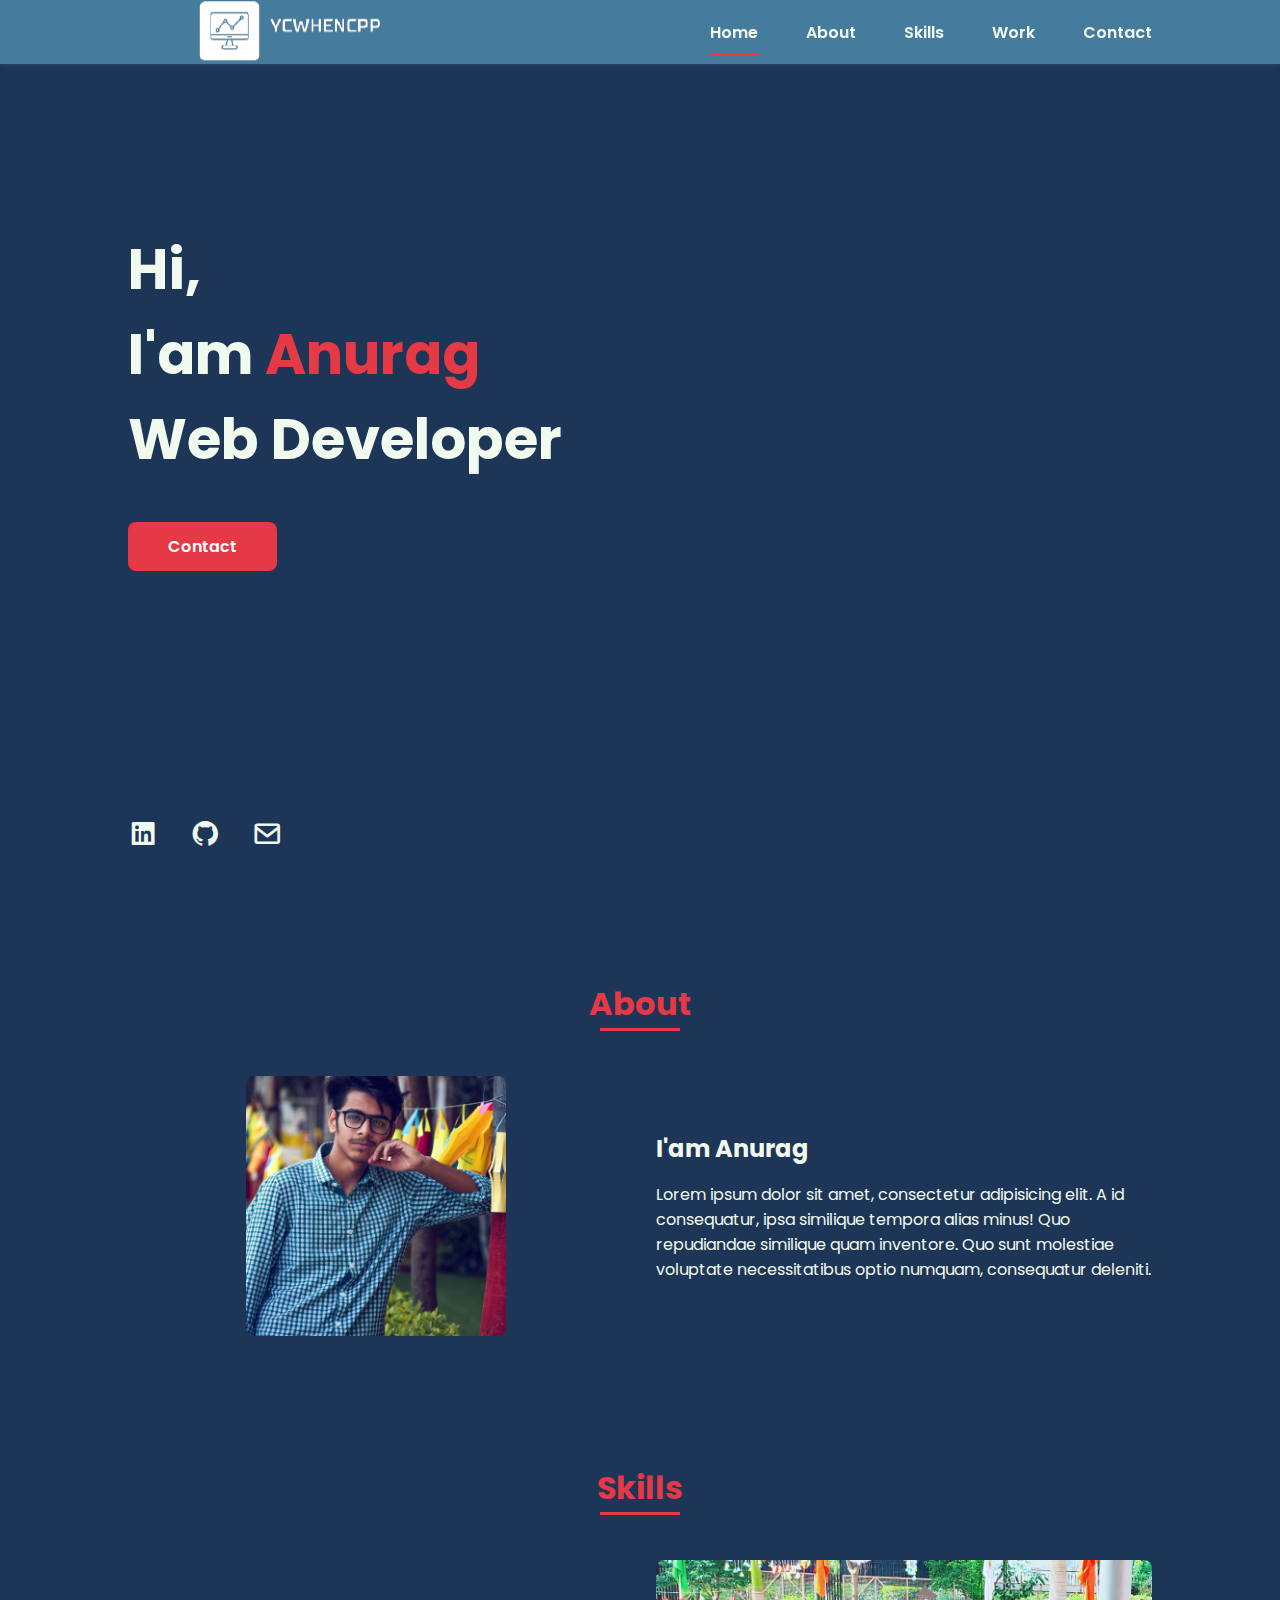
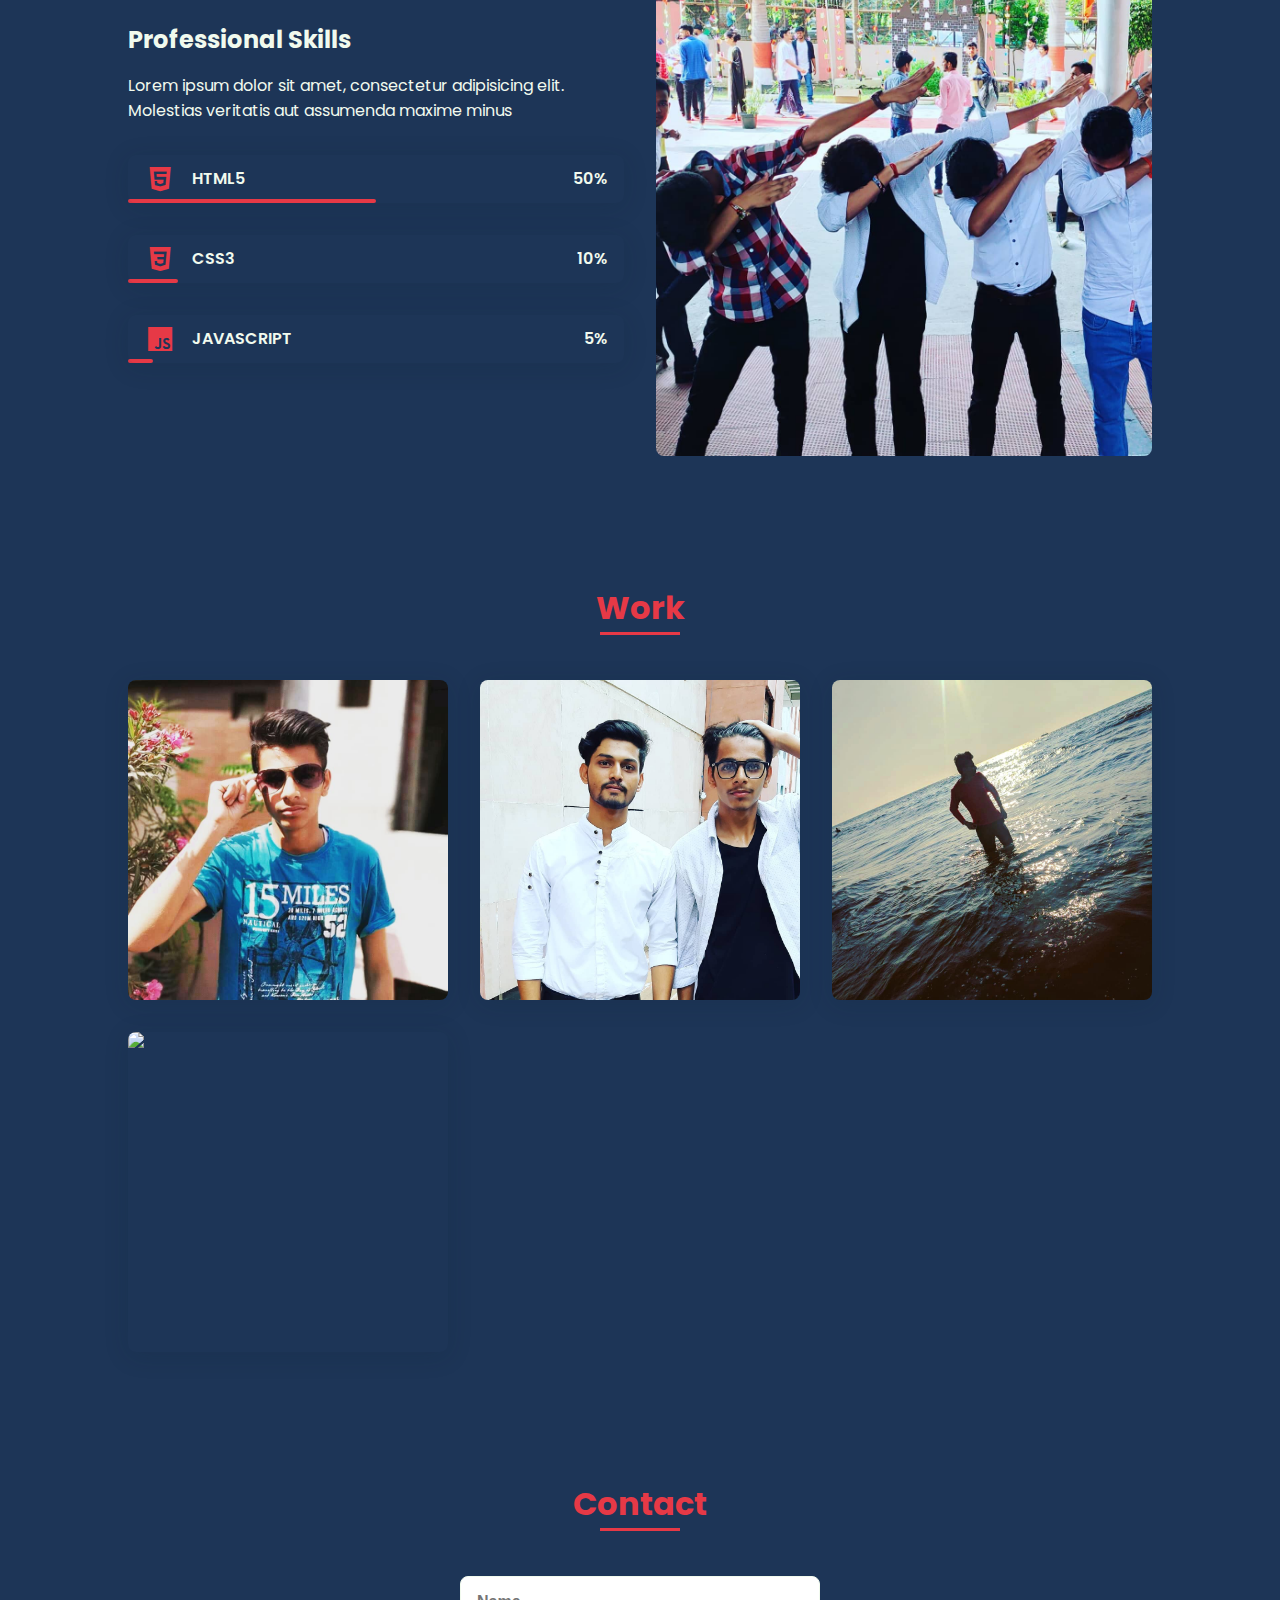
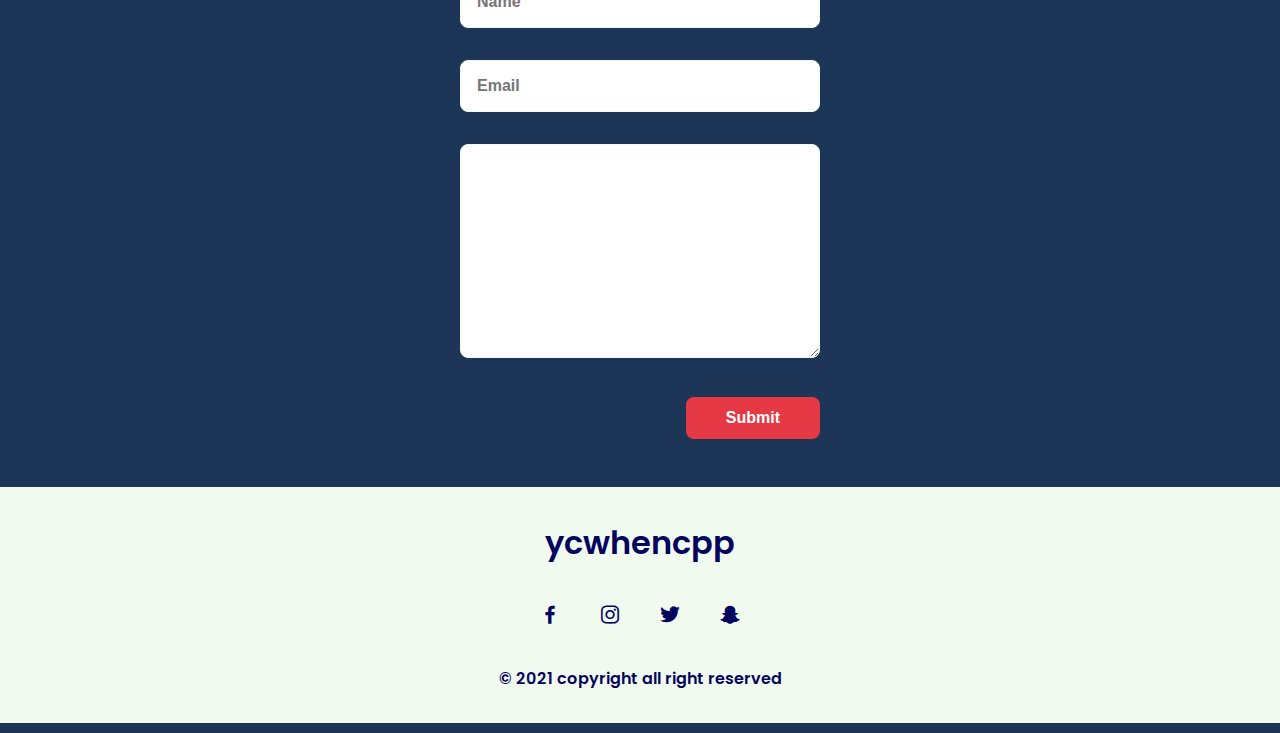
==== commit c23612d3: "final-commit" ====
--- a/homepage.html
+++ b/homepage.html
@@ -29,8 +29,8 @@
     <body>
           <header class="header-1">
               <nav class="nav bd-grid ">
-                  <div >
-                      <a href ="#" class="nav-logo">ycwhencpp</a>
+                  <div class="logo-img-container ">
+                      <a href ="#" class="nav-logo"><img src="images/logo-final1.png" class="nav-logo-img"></a>
                   </div>
                   <div class=nav-menu id="nav-menu">
                       <ul class="nav-list">
@@ -66,14 +66,15 @@
 
 
                    </div>
-                   <div class="home-img"><img src="images/Laptop.jpeg" alt=""></div>
+                   <!------------------------add your images---------------------->
+                   <div class="home-img"><img src="images/.jpg" alt=""></div>
                </section>
                <!-----------------ABOUT SECTION------------------>
                <section class= "about section " id="about">
                    <h2 class="section-title">About</h2>
                    <div class="about-container bd-grid">
                    <div class="about-img">
-                       <img src=" images/try1.jpg"  alt="">
+                       <img src=" images/about.jpg"  alt="">
                    </div>
                    <div>
                        <h2 class="about-subtitle">I'am Anurag</h2>
@@ -125,7 +126,7 @@
 
                       </div>
                        <div>
-                        <img src="images/try3.jpg" class="skills-img">
+                        <img src="images/skills.jpg" class="skills-img">
                        </div>
                       </div>
 
@@ -136,17 +137,17 @@
                    <div class="work-container bd-grid">
 
                        <div class="work-img">
-                           <img src="images/try3.jpg">
+                           <img src="images/work.jpg">
                        </div>
 
 
                        <div class="work-img">
-                           <img src="images/try4.jpg">
+                           <img src="images/work4.jpg">
                        </div>
 
 
                        <div class="work-img">
-                           <img src="images/try5.jpg">
+                           <img src="images/work5.jpg">
                        </div>
 
                        <div class="work-img">
--- a/styles.css
+++ b/styles.css
@@ -171,8 +171,20 @@
         width:100%;
         background-color:var(--primary-color);
     }
+    .logo-img-container {
+
+        margin-bottom:1.35%;
+        transform:scale(1.1);
+    }
     .nav-logo{
         color:var(--accent-color);
+
+    }
+
+    .nav-logo-img{
+        width:65%;
+        height:100%;
+
     }
     .nav-toogle{
         color:var(--accent-color);
@@ -240,7 +252,7 @@
 
 }
 .button-hire:hover, .button:hover{
-    box-shadow: 0 10px 36px rgba(0,0,0,.15);
+    box-shadow: 0 10px 36px rgba(277,277,277, .15);
 }
 /*----------------------------------------ABOUT SECTION CSS----------------------------------------------*/
 .about-container{
